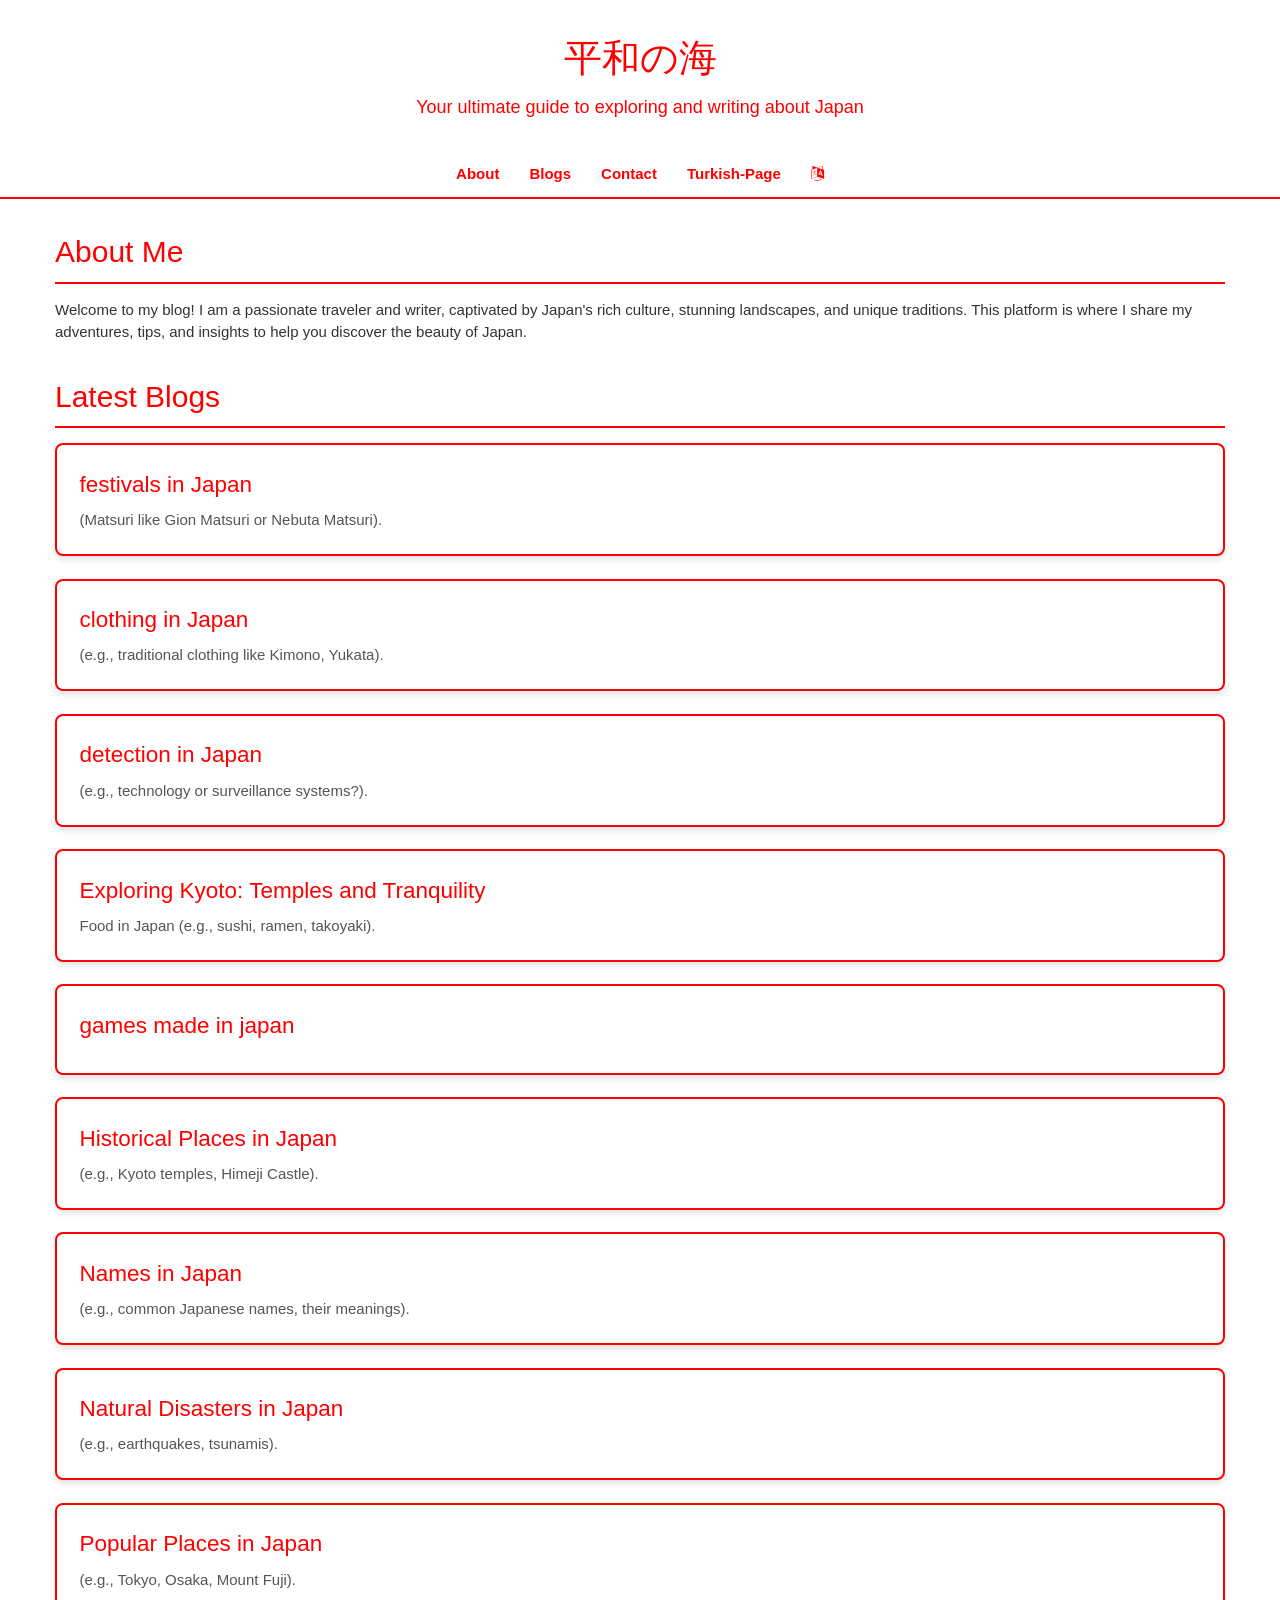
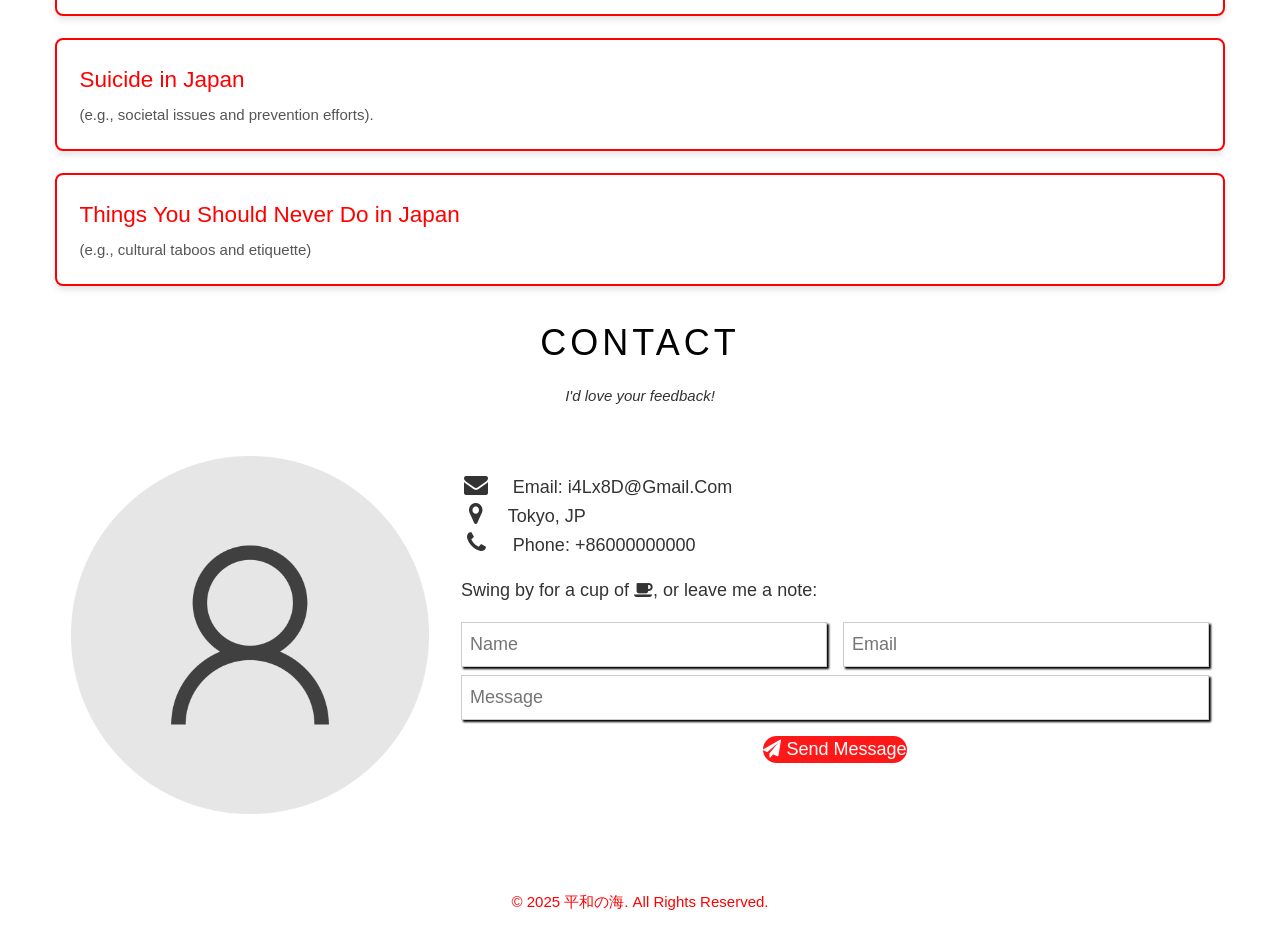
==== index.html @ c90bb955 "Update index.html" ====
<!DOCTYPE html>
<html lang="en">
<head>
    <meta charset="UTF-8">
    <meta name="viewport" content="width=device-width, initial-scale=1.0">
    <link rel="stylesheet" href="https://www.w3schools.com/w3css/4/w3.css">
    <link rel="stylesheet" href="https://fonts.googleapis.com/css?family=Lato">
    <link rel="stylesheet" href="https://cdnjs.cloudflare.com/ajax/libs/font-awesome/4.7.0/css/font-awesome.min.css">
    <link rel="icon" type="image/png" href="favicon.png">
    <title>平和の海</title>
    <style>
        body {
            font-family: 'Segoe UI', Tahoma, Geneva, Verdana, sans-serif;
            margin: 0;
            padding: 0;
            color: #333;
            background-color: #fff;
        }

				.w3-red, .w3-hover-red:hover {
		  color: #fff !important;
		  background-color: #fff !important;
		  width: 30px !important;
		}

				.w3-btn, .w3-button {
	
		  padding: 0 !important ;

		}		
		.w3-red, .w3-hover-red:hover {
  color: #fff !important;
  background-color: #fff !important;
}
		.w3-bar .w3-bar-item {
			  float: left;
			  width: auto;
			  border: none;
			  display: block;
			  outline: 0;
		}

		
        header {
			background: #fff;
		    color: #f00;
            padding: 2rem 1rem;
            text-align: center;
        }

        header h1 {
            font-size: 2.5rem;
            margin: 0;
        }

        header p {
            margin: 0.5rem 0 0;
            font-size: 1.2rem;
        }
		
		.w3-bar .w3-bar-item {
			
			  float: left;
			  width: auto;
			  border: none;
			  display: block;
			  outline: 0;
         }

        nav {
            background: #fff;
            color: #ff0000;
            padding: 0.8rem;
            display: flex;
            justify-content: center;
            border-bottom: 2px solid #ff0000;
        }

        nav a {
            color: #ff0000;
            text-decoration: none;
            margin: 0 15px;
            font-size: 1rem;
            font-weight: bold;
            transition: color 0.3s;
        }

        nav a:hover {
            color: #cc0000;
        }

        .container {
            max-width: 1200px;
            margin: 2rem auto;
            padding: 0 1rem;
        }

        section {
            margin-bottom: 2rem;
        }

        section h2 {
            font-size: 2rem;
            margin-bottom: 1rem;
            color: #ff0000;
            border-bottom: 2px solid #ff0000;
            padding-bottom: 0.5rem;
        }

        .blog-card {
            display: flex;
            flex-direction: column;
            background: #fff;
            border: 2px solid #ff0000;
            border-radius: 8px;
            box-shadow: 0 4px 6px rgba(0, 0, 0, 0.1);
            padding: 1.5rem;
            margin-bottom: 1.5rem;
            transition: transform 0.3s, box-shadow 0.3s;
        }

        .blog-card:hover {
            transform: translateY(-5px);
            box-shadow: 0 6px 8px rgba(0, 0, 0, 0.2);
        }

        .blog-card h3 {
            margin: 0;
            font-size: 1.5rem;
            color: #ff0000;
        }

        .blog-card p {
            margin: 0.5rem 0 0;
            color: #555;
        }

        footer {
        	background: #fff;
		    color: #f00;
            text-align: center;
            padding: 1rem 0;
            margin-top: 2rem;
        }

        footer p {
            margin: 0;
            font-size: 1rem;
        }

        a {
            color: #ff0000;
            text-decoration: none;
        }

        a:hover {
            text-decoration: underline;
        }
    </style>
</head>
<body>
    <header>
        <h1>平和の海</h1>
        <p>Your ultimate guide to exploring and writing about Japan</p>
    </header>

    <nav >
        <a href="#about">About</a>
        <a href="#blogs">Blogs</a>
        <a href="#contact">Contact</a>
		<a href="https://kuhruhshuhk-kuhyahlahr.github.io/">Turkish-Page</a>
		<a style="color: red !important;" href="kr/" class="">
      <i class="fa fa-language"></i>
    </a>

    </nav>

    <div class="container">
        <section id="about">
            <h2>About Me</h2>
            <p>Welcome to my blog! I am a passionate traveler and writer, captivated by Japan's rich culture, stunning landscapes, and unique traditions. This platform is where I share my adventures, tips, and insights to help you discover the beauty of Japan.</p>
        </section>

        <section id="blogs">
            <h2>Latest Blogs</h2>




            <div class="blog-card">
                <h3> <a href="Blogs/3festivals.html" > festivals in Japan </a></h3>
                <p>(Matsuri like Gion Matsuri or Nebuta Matsuri).</p>
            </div>

            <div class="blog-card">
                <h3> <a href="Blogs/clothings.html" > clothing in Japan </a></h3>
                <p>(e.g., traditional clothing like Kimono, Yukata).</p>
            </div>

            <div class="blog-card">
                <h3> <a href="Blogs/detection.html" > detection in Japan </a></h3>
                <p> (e.g., technology or surveillance systems?).</p>
            </div>

            <div class="blog-card">
                <h3> <a href="Blogs/food.html" >Exploring Kyoto: Temples and Tranquility</a></h3>
                <p>Food in Japan (e.g., sushi, ramen, takoyaki).</p>
            </div>

            <div class="blog-card">
                <h3> <a href="Blogs/games-made-in-japan.html" >games made in japan</a></h3>
                <p></p>
            </div>

            <div class="blog-card">
                <h3> <a href="Blogs/historically-places.html" >Historical Places in Japan</a></h3>
                <p> (e.g., Kyoto temples, Himeji Castle).</p>
            </div>

            <div class="blog-card">
                <h3> <a href="Blogs/natural-disasters.html" > Names in Japan</a></h3>
                <p> (e.g., common Japanese names, their meanings).</p>
            </div>

            <div class="blog-card">
                <h3> <a href="Blogs/things-you-should-never-do-in-japan.html" >Natural Disasters in Japan </a></h3>
                <p>(e.g., earthquakes, tsunamis).</p>
            </div>
          <div class="blog-card">
                <h3> <a href="Blogs/popular-places.html" >
Popular Places in Japan</a></h3>
                <p> (e.g., Tokyo, Osaka, Mount Fuji).</p>
            </div>
          <div class="blog-card">
                <h3> <a href="Blogs/suicide.html" >
Suicide in Japan </a></h3>
                <p>(e.g., societal issues and prevention efforts).</p>
            </div>
         <div class="blog-card">
                <h3> <a href="Blogs/names.html" > Things You Should Never Do in Japan </a></h3>
                <p>(e.g., cultural taboos and etiquette)</p>
            </div>

        </section>

<!-- Container (Contact Section) -->
        <section id="contact">
     <center><span class="w3-xxlarge w3-text-black w3-wide">CONTACT</span></center>

  <p class="w3-center"><em>I'd love your feedback!</em></p>

  <div class="w3-row w3-padding-32 w3-section">
    <div class="w3-col m4 w3-container">
      <img src="A.png" class="w3-image w3-round" style="width:100%">
    </div>
    <div class="w3-col m8 w3-panel">
      <div class="w3-large w3-margin-bottom">
	    <i class="fa fa-envelope fa-fw w3-hover-text-black w3-xlarge w3-margin-right"></i> Email: i4Lx8D@Gmail.Com<br>
        <i class="fa fa-map-marker fa-fw w3-hover-text-black w3-xlarge w3-margin-right"></i>Tokyo, JP<br>
        <i class="fa fa-phone fa-fw w3-hover-text-black w3-xlarge w3-margin-right"></i> Phone: +86000000000 <br
      
      </div>
      <p>Swing by for a cup of <i class="fa fa-coffee"></i>, or leave me a note:</p>
      <form  action="mailto:i4Lx8D@gmail.com" method="Post"target="_blank">
        <div class="w3-row-padding" style="margin:0 -16px 8px -16px">
          <div class="w3-half">
            <input style="box-shadow: 2px 2px 2px;" class="w3-input w3-border" type="text" placeholder="Name" required name="Name">
          </div>
          <div class="w3-half">
            <input style="box-shadow: 2px 2px 2px;" class="w3-input w3-border" type="text" placeholder="Email" required name="Email">
          </div>
        </div>
        <input style="box-shadow: 2px 2px 2px;" class="w3-input w3-border" type="text" placeholder="Message" required name="Message">
    <center> <button id="y" style="background-color: #f00 !important;opacity: 90%;border-radius: 90px;color: white !important;box-shadow: 2px 2px 2px;" class="w3-button w3-black w3-section" type="submit">
          <i class="fa fa-paper-plane"></i>  Send Message   
        </button>
    </center>
      </form>
    </div>
  </div>
</div>
   </section>
    
    </div>

    <footer>
        <p>&copy; 2025 平和の海. All Rights Reserved.</p>
    </footer>
</body>
</html>
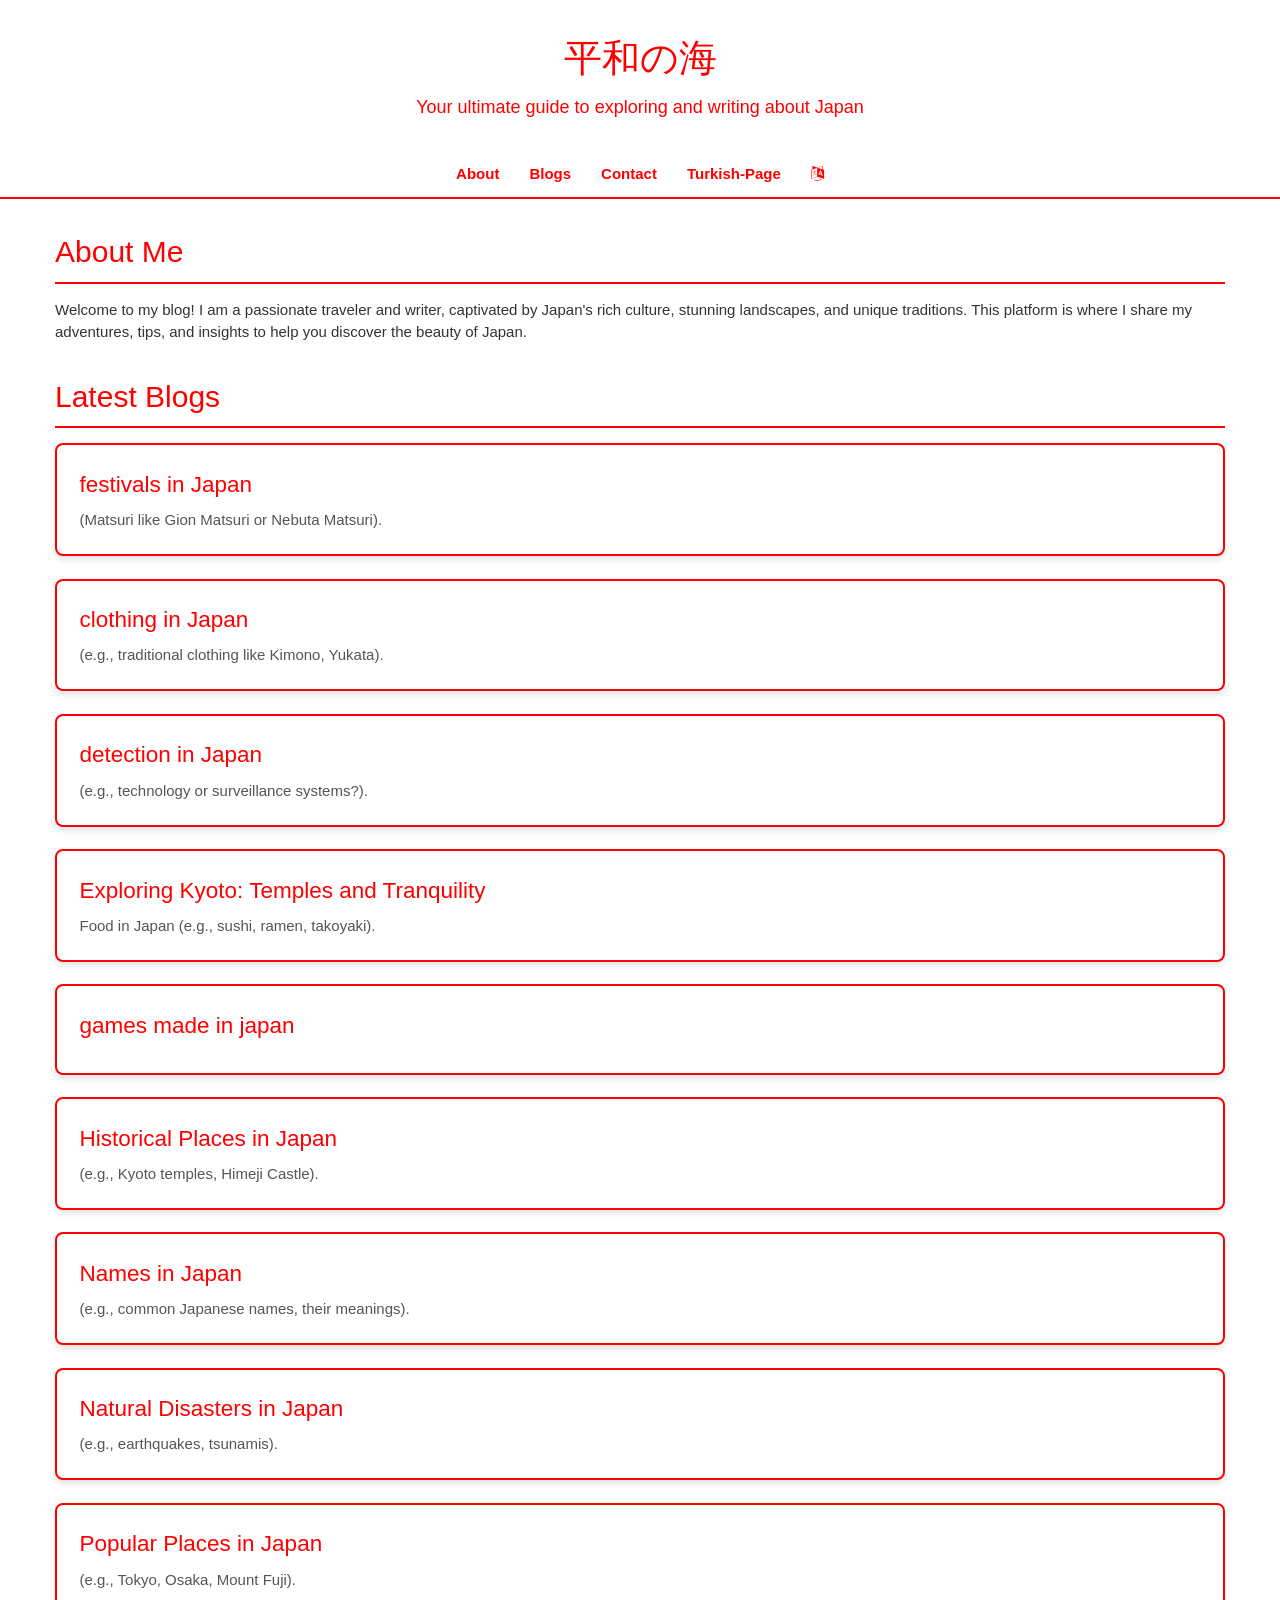
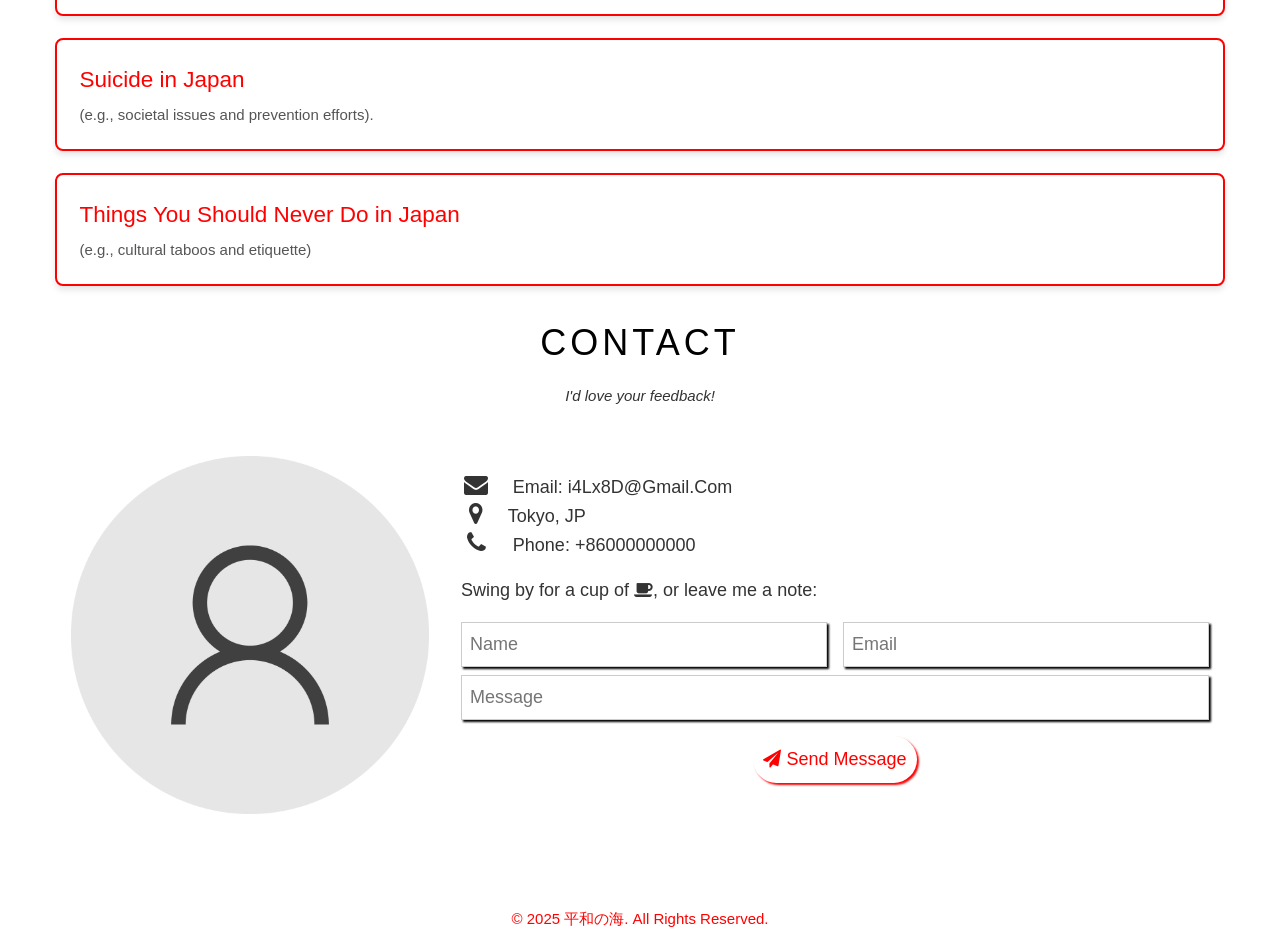
==== commit 94f0afb7: "Update index.html" ====
--- a/index.html
+++ b/index.html
@@ -271,7 +271,7 @@
           </div>
         </div>
         <input style="box-shadow: 2px 2px 2px;" class="w3-input w3-border" type="text" placeholder="Message" required name="Message">
-    <center> <button id="y" style="background-color: #f00 !important;opacity: 90%;border-radius: 90px;color: white !important;box-shadow: 2px 2px 2px;" class="w3-button w3-black w3-section" type="submit">
+    <center> <button id="y" style="background-color: #fff !important;border-radius: 90px;color: red !important;box-shadow: 2px 2px 2px;padding: 10px !important;;" class="w3-button w3-black w3-section" type="submit">
           <i class="fa fa-paper-plane"></i>  Send Message   
         </button>
     </center>
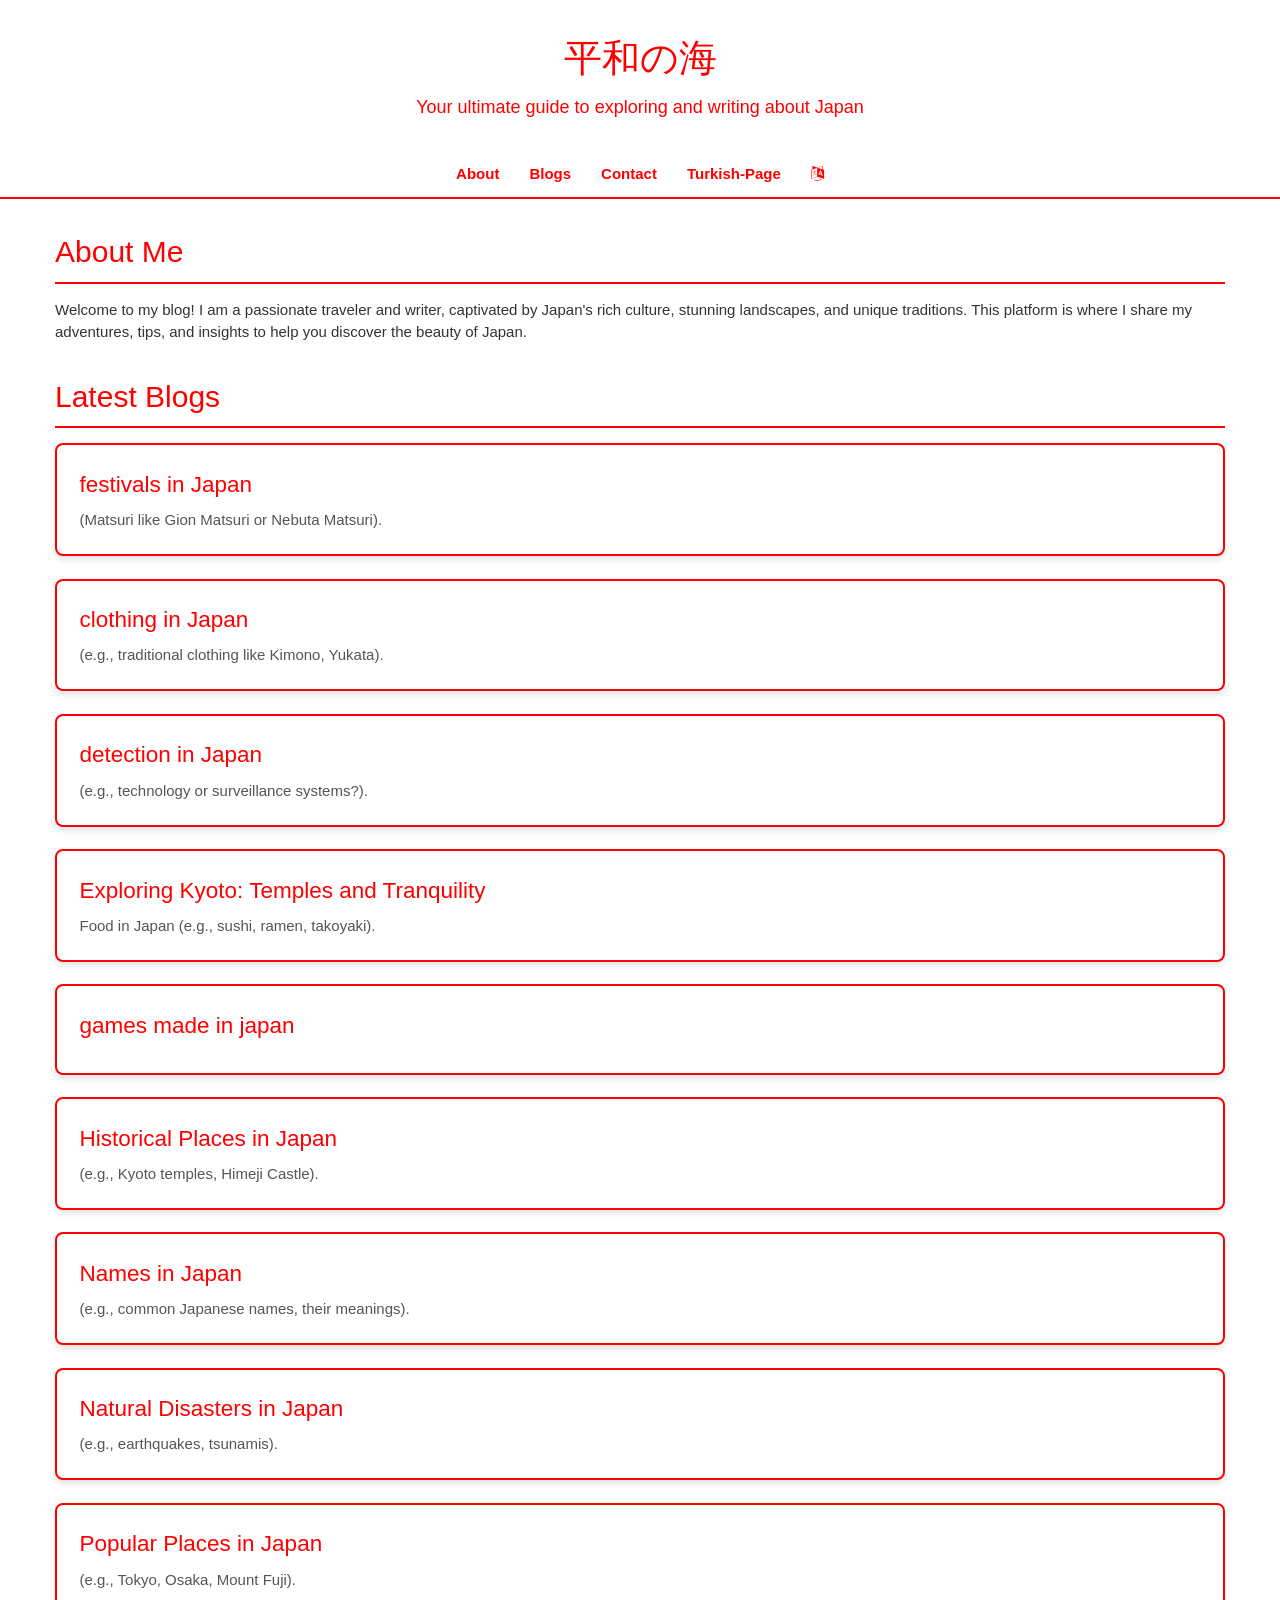
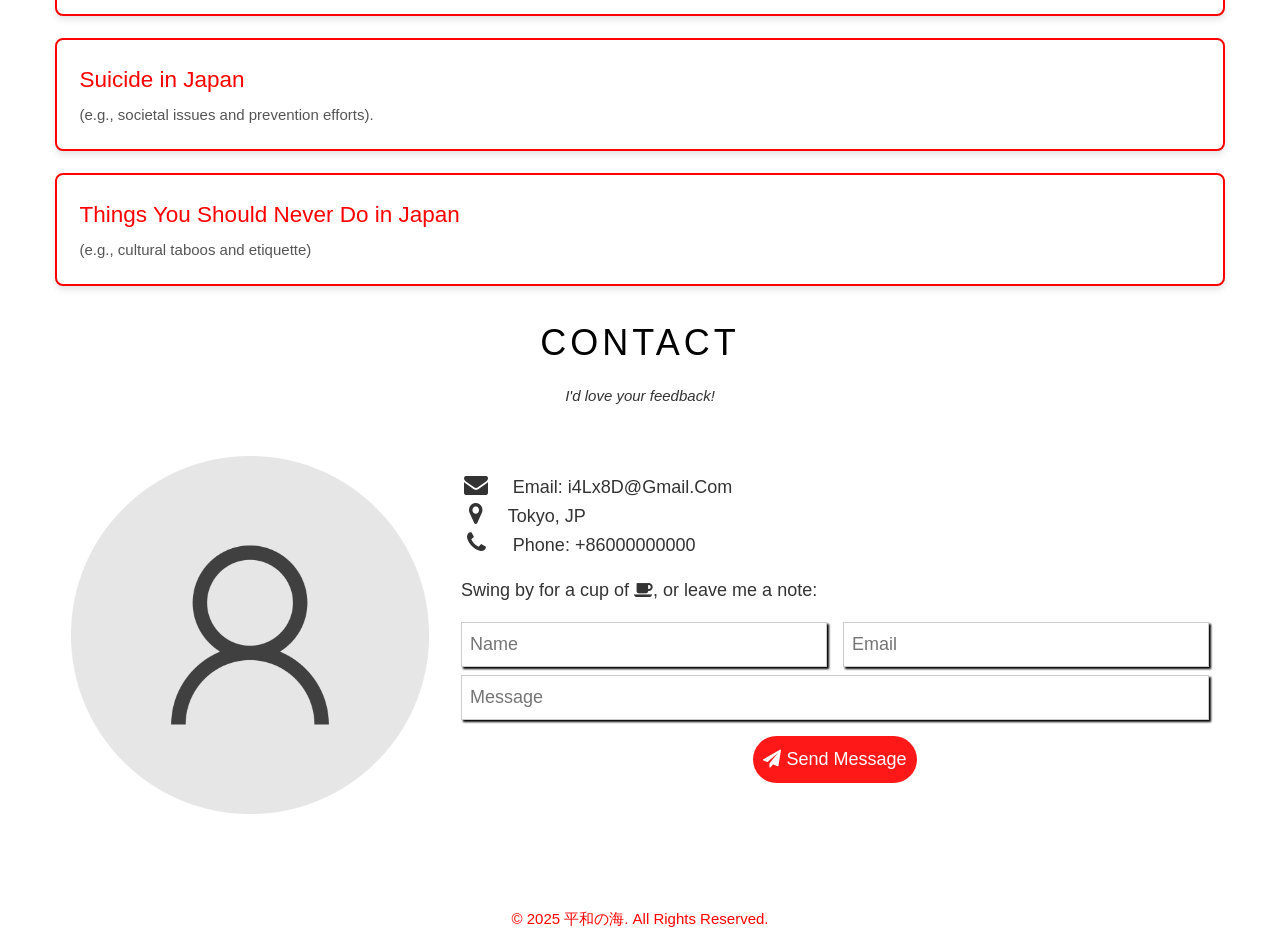
==== commit 2adcb330: "Update index.html" ====
--- a/index.html
+++ b/index.html
@@ -271,8 +271,9 @@
           </div>
         </div>
         <input style="box-shadow: 2px 2px 2px;" class="w3-input w3-border" type="text" placeholder="Message" required name="Message">
-    <center> <button id="y" style="background-color: #fff !important;border-radius: 90px;color: red !important;box-shadow: 2px 2px 2px;padding: 10px !important;;" class="w3-button w3-black w3-section" type="submit">
-          <i class="fa fa-paper-plane"></i>  Send Message   
+    <center> <button id="y" style="background-color: #f00 !important;opacity: 90%;border-radius: 90px;color: white !important;box-shadow: 2px 2px 2px;padding: 10px !important;" class="w3-button w3-black w3-section" type="submit">
+        
+		<i class="fa fa-paper-plane"></i>  Send Message   
         </button>
     </center>
       </form>
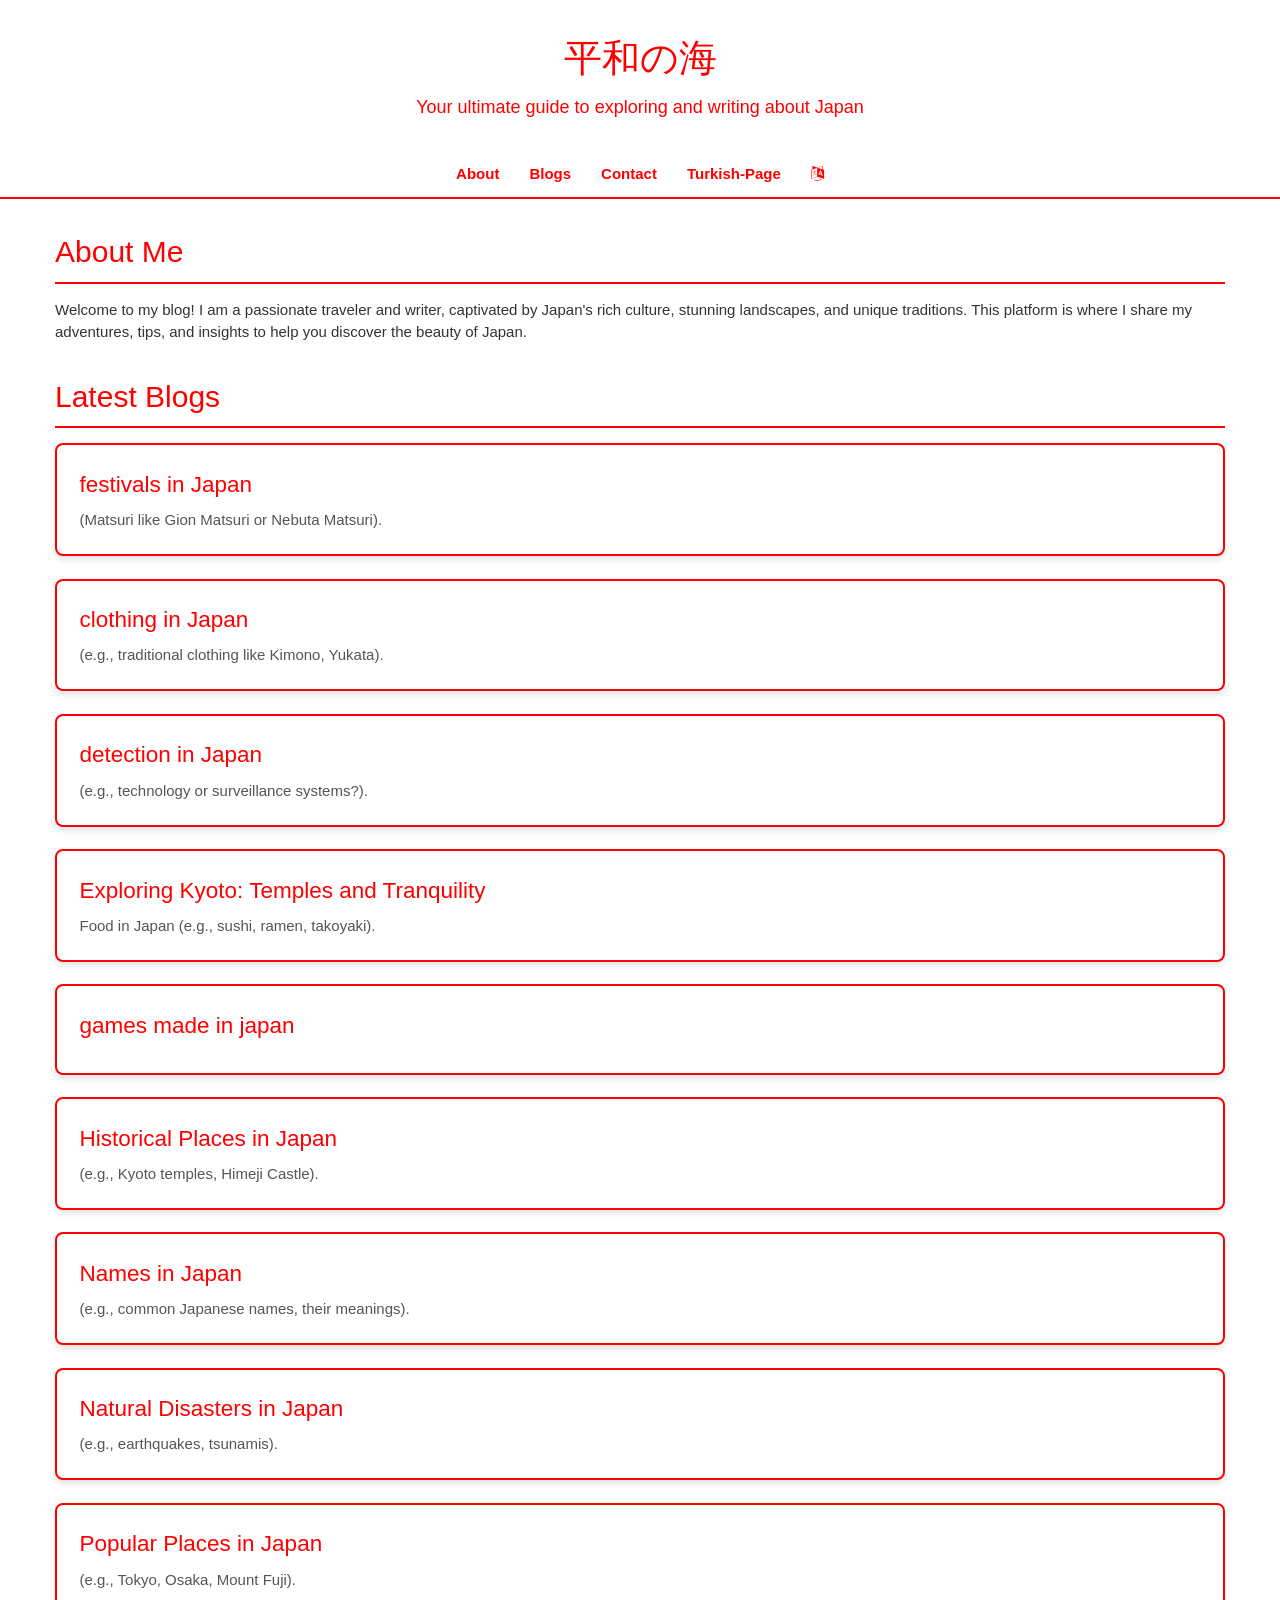
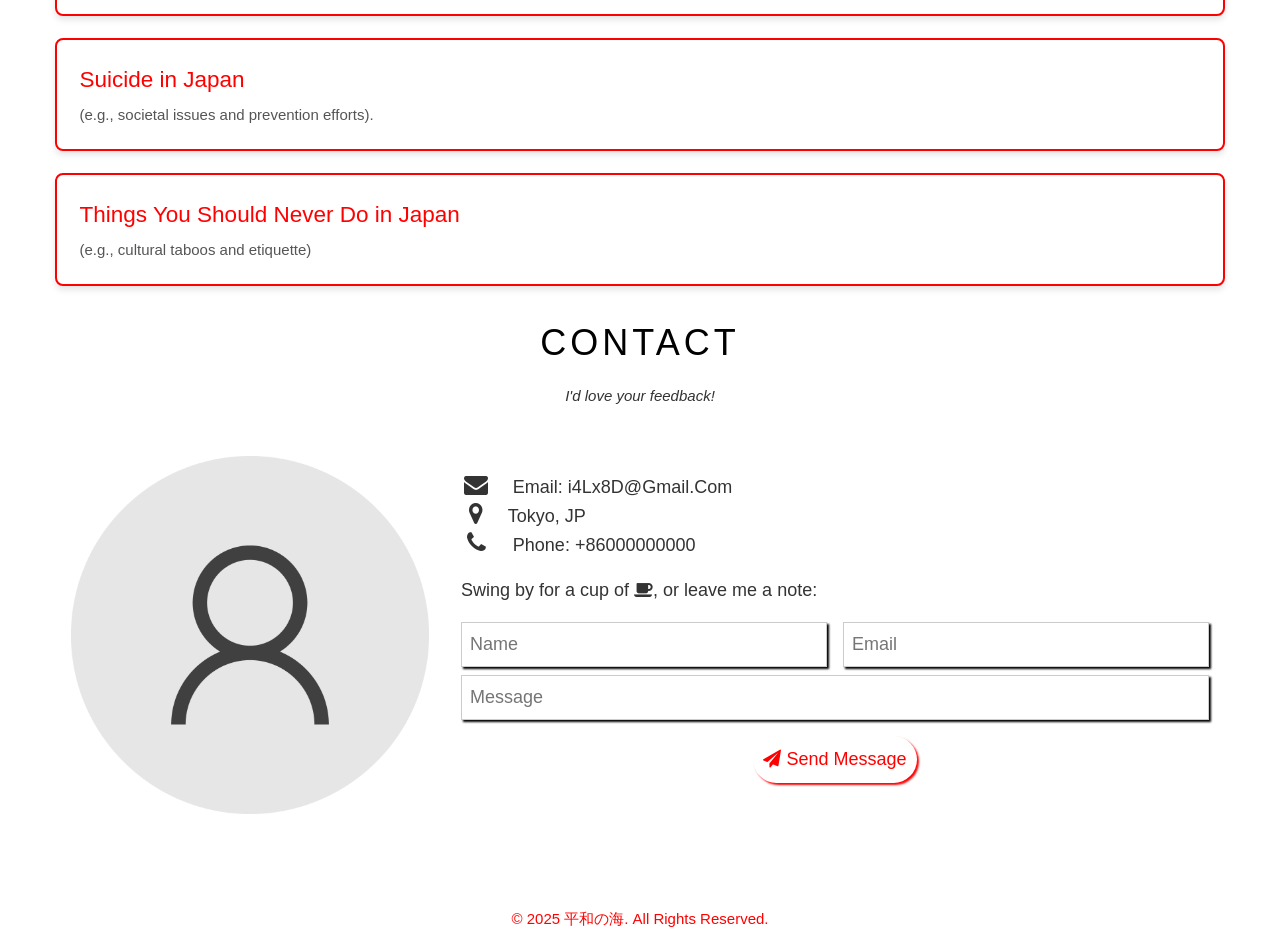
==== commit 3c1f30b3: "Update index.html" ====
--- a/index.html
+++ b/index.html
@@ -271,7 +271,8 @@
           </div>
         </div>
         <input style="box-shadow: 2px 2px 2px;" class="w3-input w3-border" type="text" placeholder="Message" required name="Message">
-    <center> <button id="y" style="background-color: #f00 !important;opacity: 90%;border-radius: 90px;color: white !important;box-shadow: 2px 2px 2px;padding: 10px !important;" class="w3-button w3-black w3-section" type="submit">
+		  
+    <center> <button id="y" style="background-color: #fff !important;border-radius: 90px;color: red !important;box-shadow: 2px 2px 2px;padding: 10px !important;" class="w3-button w3-black w3-section" type="submit">
         
 		<i class="fa fa-paper-plane"></i>  Send Message   
         </button>
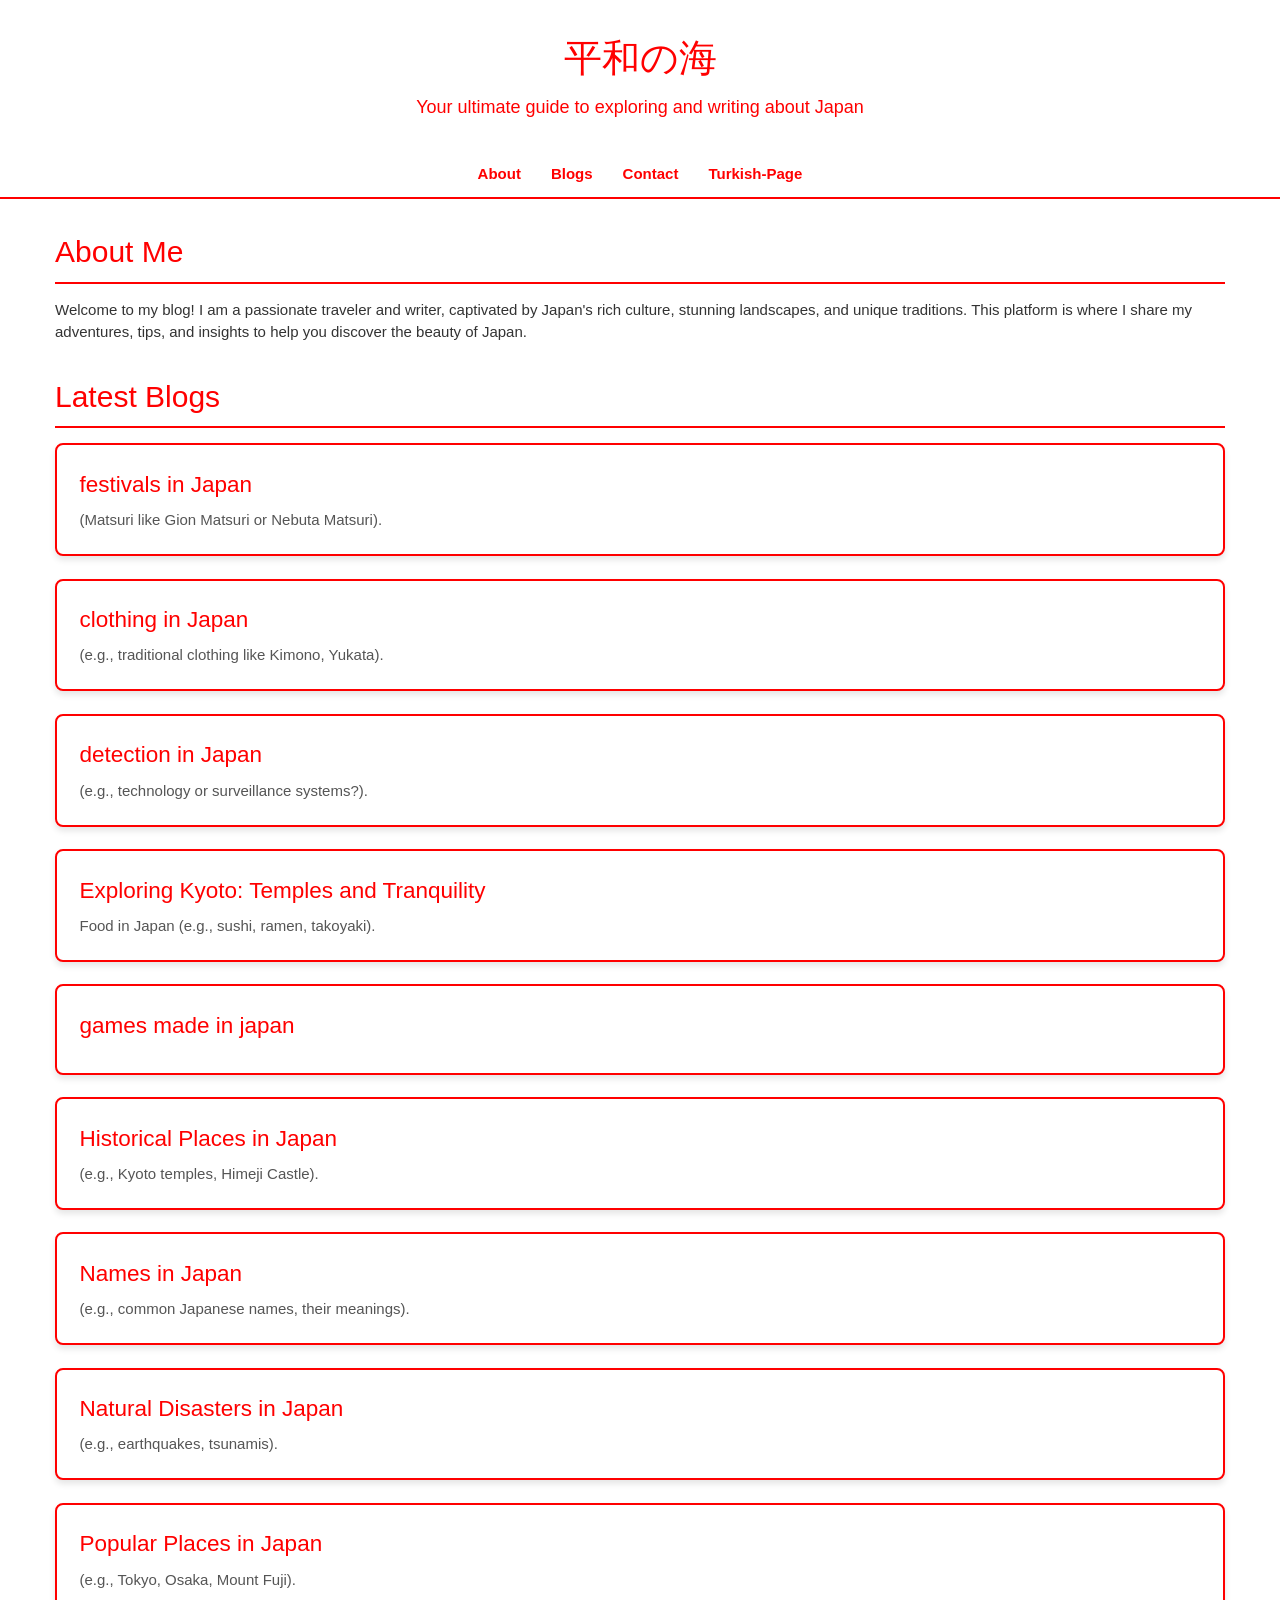
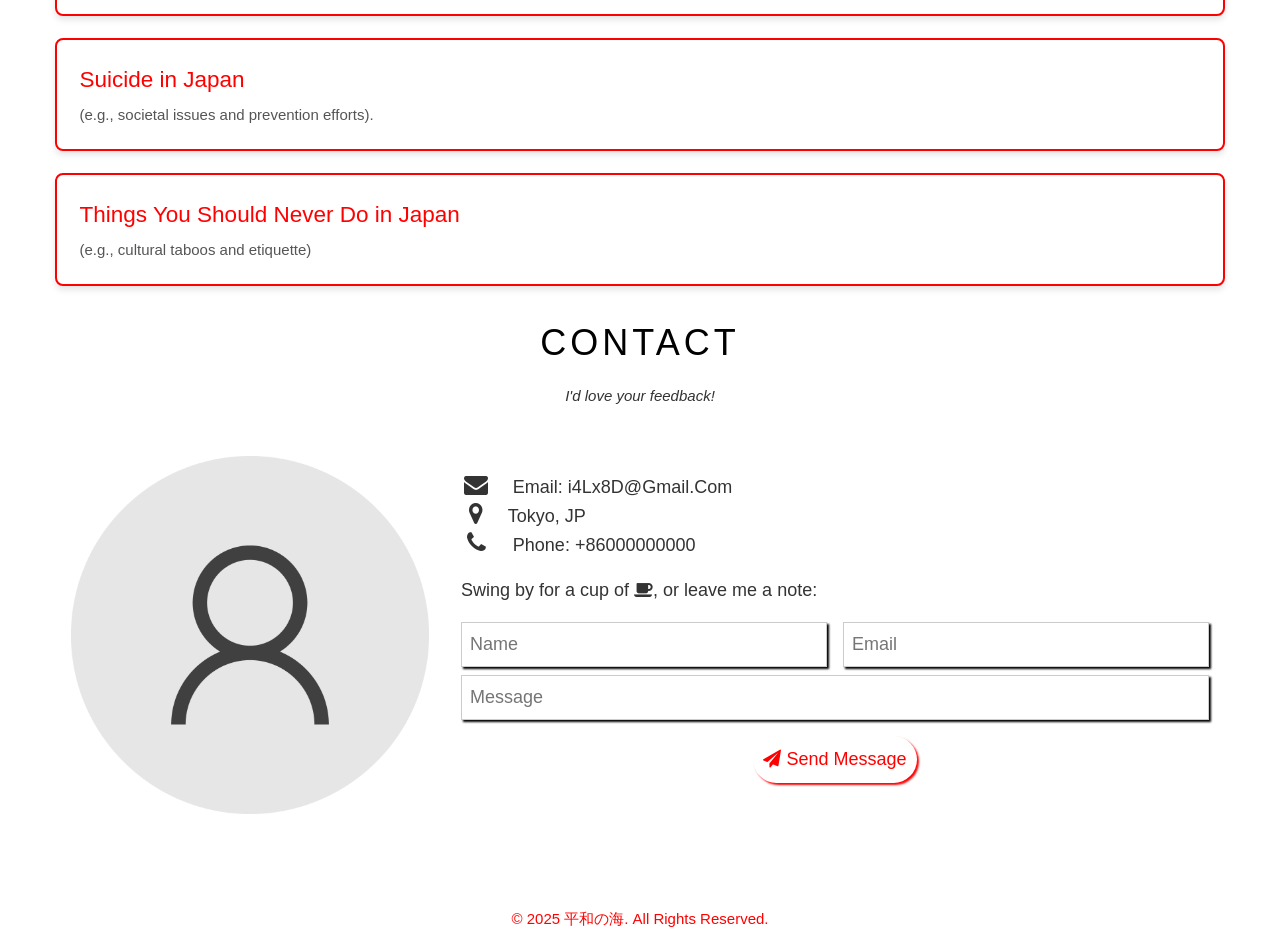
==== commit b280a7a5: "Update index.html" ====
--- a/index.html
+++ b/index.html
@@ -169,9 +169,9 @@
         <a href="#blogs">Blogs</a>
         <a href="#contact">Contact</a>
 		<a href="https://kuhruhshuhk-kuhyahlahr.github.io/">Turkish-Page</a>
-		<a style="color: red !important;" href="kr/" class="">
+		<!---<a style="color: red !important;" href="kr/" class="">
       <i class="fa fa-language"></i>
-    </a>
+    </a>-->
 
     </nav>
 
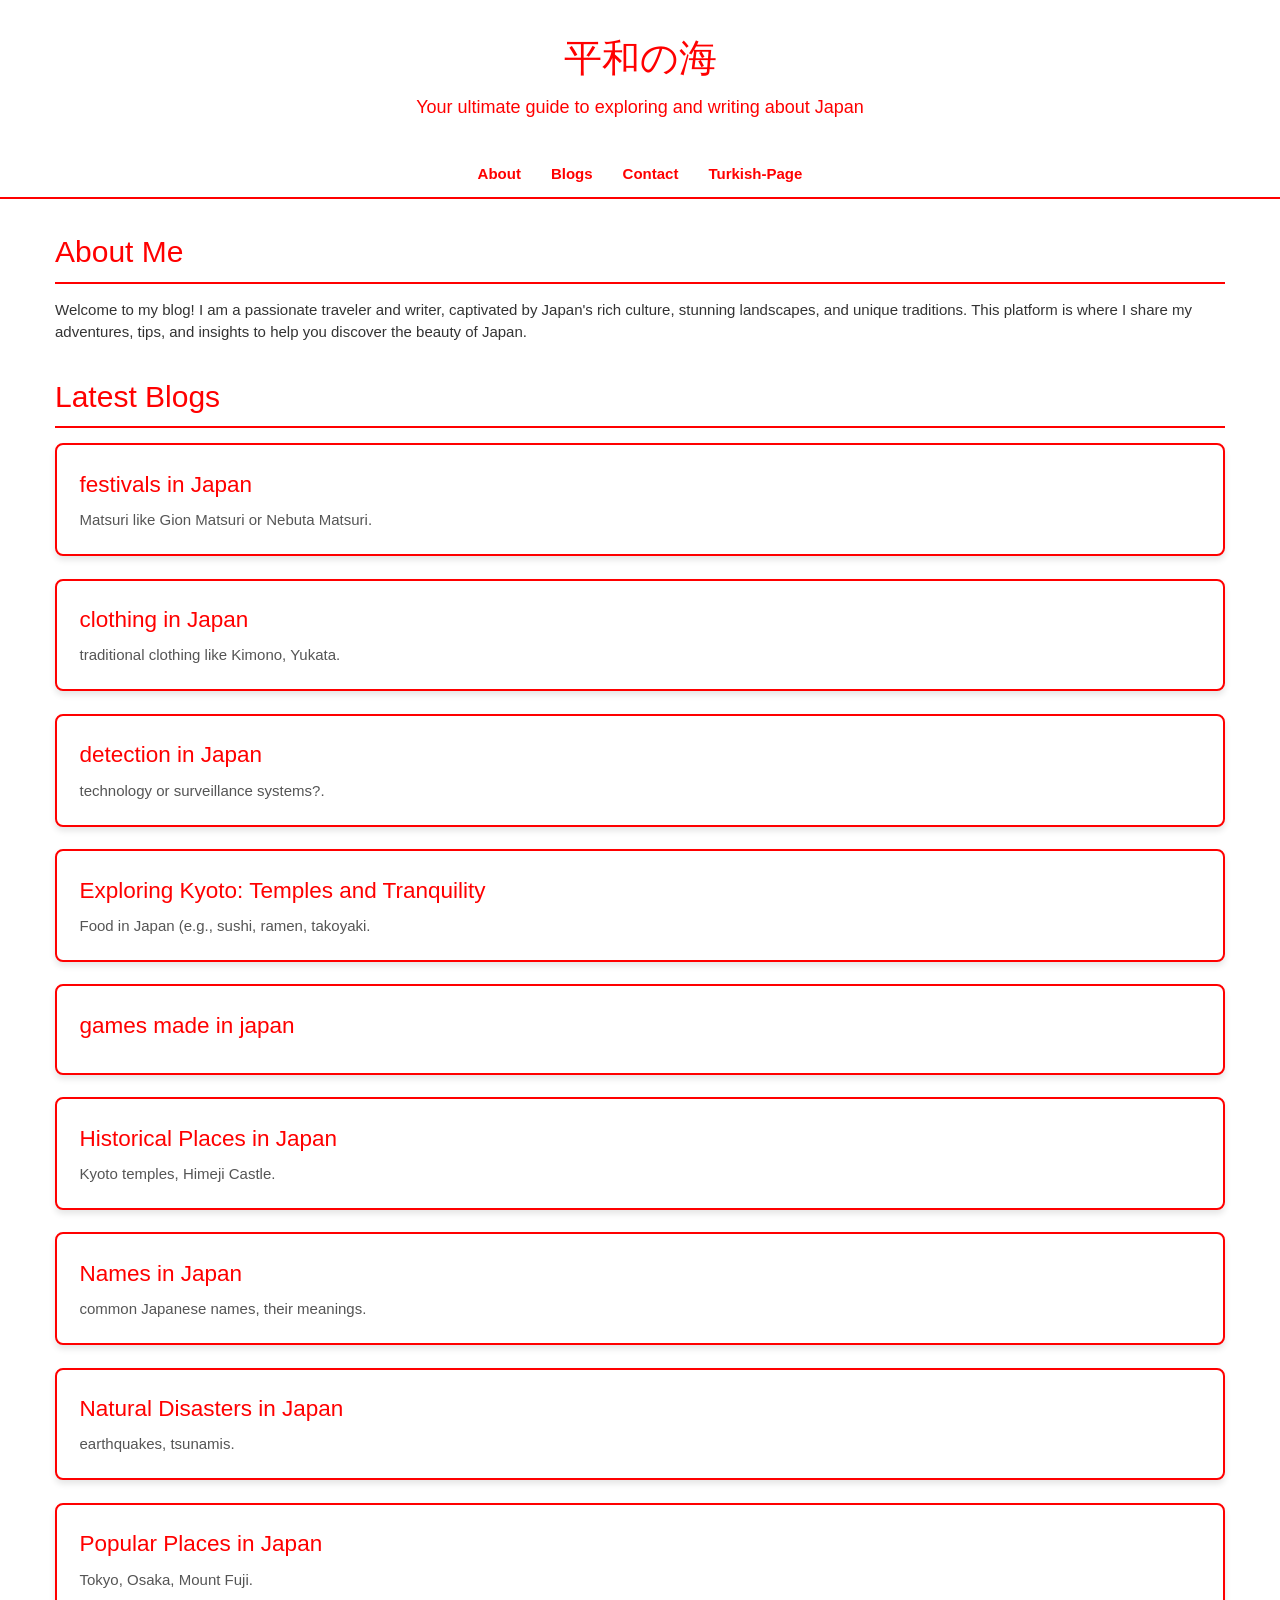
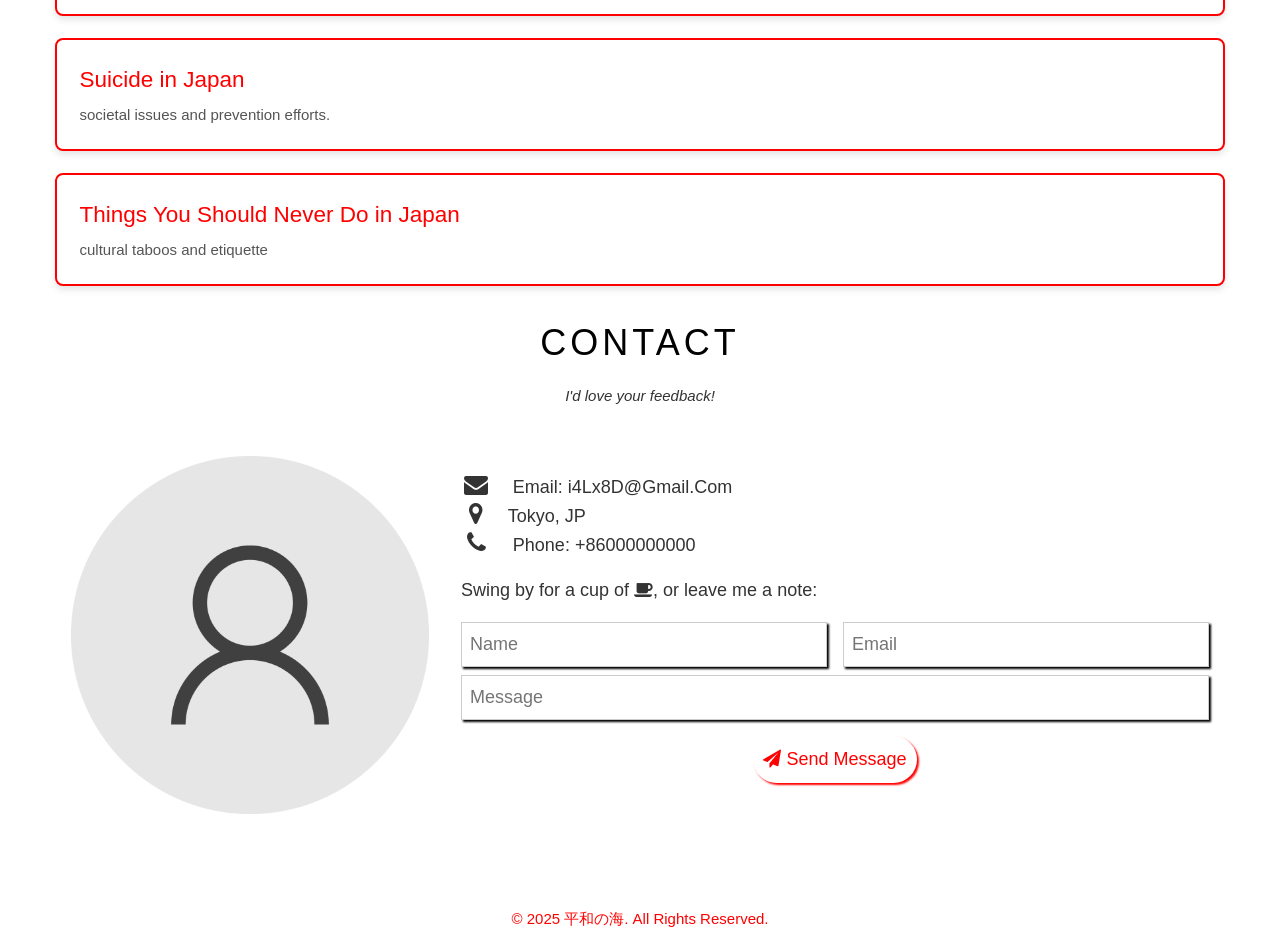
==== commit 0efb3a40: "Update index.html" ====
--- a/index.html
+++ b/index.html
@@ -8,6 +8,15 @@
     <link rel="stylesheet" href="https://cdnjs.cloudflare.com/ajax/libs/font-awesome/4.7.0/css/font-awesome.min.css">
     <link rel="icon" type="image/png" href="favicon.png">
     <title>平和の海</title>
+	<!-- Google tag (gtag.js) -->
+<script async src="https://www.googletagmanager.com/gtag/js?id=G-WHNS42X1Z1"></script>
+<script>
+  window.dataLayer = window.dataLayer || [];
+  function gtag(){dataLayer.push(arguments);}
+  gtag('js', new Date());
+
+  gtag('config', 'G-WHNS42X1Z1');
+</script>
     <style>
         body {
             font-family: 'Segoe UI', Tahoma, Geneva, Verdana, sans-serif;
@@ -168,7 +177,7 @@
         <a href="#about">About</a>
         <a href="#blogs">Blogs</a>
         <a href="#contact">Contact</a>
-		<a href="https://kuhruhshuhk-kuhyahlahr.github.io/">Turkish-Page</a>
+		<a href="https://baris-denizi.github.io/">Turkish-Page</a>
 		<!---<a style="color: red !important;" href="kr/" class="">
       <i class="fa fa-language"></i>
     </a>-->
@@ -189,22 +198,22 @@
 
             <div class="blog-card">
                 <h3> <a href="Blogs/3festivals.html" > festivals in Japan </a></h3>
-                <p>(Matsuri like Gion Matsuri or Nebuta Matsuri).</p>
+                <p>Matsuri like Gion Matsuri or Nebuta Matsuri.</p>
             </div>
 
             <div class="blog-card">
                 <h3> <a href="Blogs/clothings.html" > clothing in Japan </a></h3>
-                <p>(e.g., traditional clothing like Kimono, Yukata).</p>
+                <p> traditional clothing like Kimono, Yukata.</p>
             </div>
 
             <div class="blog-card">
                 <h3> <a href="Blogs/detection.html" > detection in Japan </a></h3>
-                <p> (e.g., technology or surveillance systems?).</p>
+                <p> technology or surveillance systems?.</p>
             </div>
 
             <div class="blog-card">
                 <h3> <a href="Blogs/food.html" >Exploring Kyoto: Temples and Tranquility</a></h3>
-                <p>Food in Japan (e.g., sushi, ramen, takoyaki).</p>
+                <p>Food in Japan (e.g., sushi, ramen, takoyaki.</p>
             </div>
 
             <div class="blog-card">
@@ -214,31 +223,31 @@
 
             <div class="blog-card">
                 <h3> <a href="Blogs/historically-places.html" >Historical Places in Japan</a></h3>
-                <p> (e.g., Kyoto temples, Himeji Castle).</p>
-            </div>
-
-            <div class="blog-card">
-                <h3> <a href="Blogs/natural-disasters.html" > Names in Japan</a></h3>
-                <p> (e.g., common Japanese names, their meanings).</p>
-            </div>
-
-            <div class="blog-card">
-                <h3> <a href="Blogs/things-you-should-never-do-in-japan.html" >Natural Disasters in Japan </a></h3>
-                <p>(e.g., earthquakes, tsunamis).</p>
+                <p>  Kyoto temples, Himeji Castle.</p>
+            </div>
+
+            <div class="blog-card">
+                <h3> <a href="Blogs/names.html" > Names in Japan</a></h3>
+                <p>  common Japanese names, their meanings.</p>
+            </div>
+
+            <div class="blog-card">
+                <h3> <a href="Blogs/natural-disasters.html" >Natural Disasters in Japan </a></h3>
+                <p> earthquakes, tsunamis.</p>
             </div>
           <div class="blog-card">
                 <h3> <a href="Blogs/popular-places.html" >
 Popular Places in Japan</a></h3>
-                <p> (e.g., Tokyo, Osaka, Mount Fuji).</p>
+                <p>  Tokyo, Osaka, Mount Fuji.</p>
             </div>
           <div class="blog-card">
                 <h3> <a href="Blogs/suicide.html" >
 Suicide in Japan </a></h3>
-                <p>(e.g., societal issues and prevention efforts).</p>
+                <p>societal issues and prevention efforts.</p>
             </div>
          <div class="blog-card">
-                <h3> <a href="Blogs/names.html" > Things You Should Never Do in Japan </a></h3>
-                <p>(e.g., cultural taboos and etiquette)</p>
+                <h3> <a href="Blogs/things-you-should-never-do-in-japan.html" > Things You Should Never Do in Japan </a></h3>
+                <p>cultural taboos and etiquette</p>
             </div>
 
         </section>
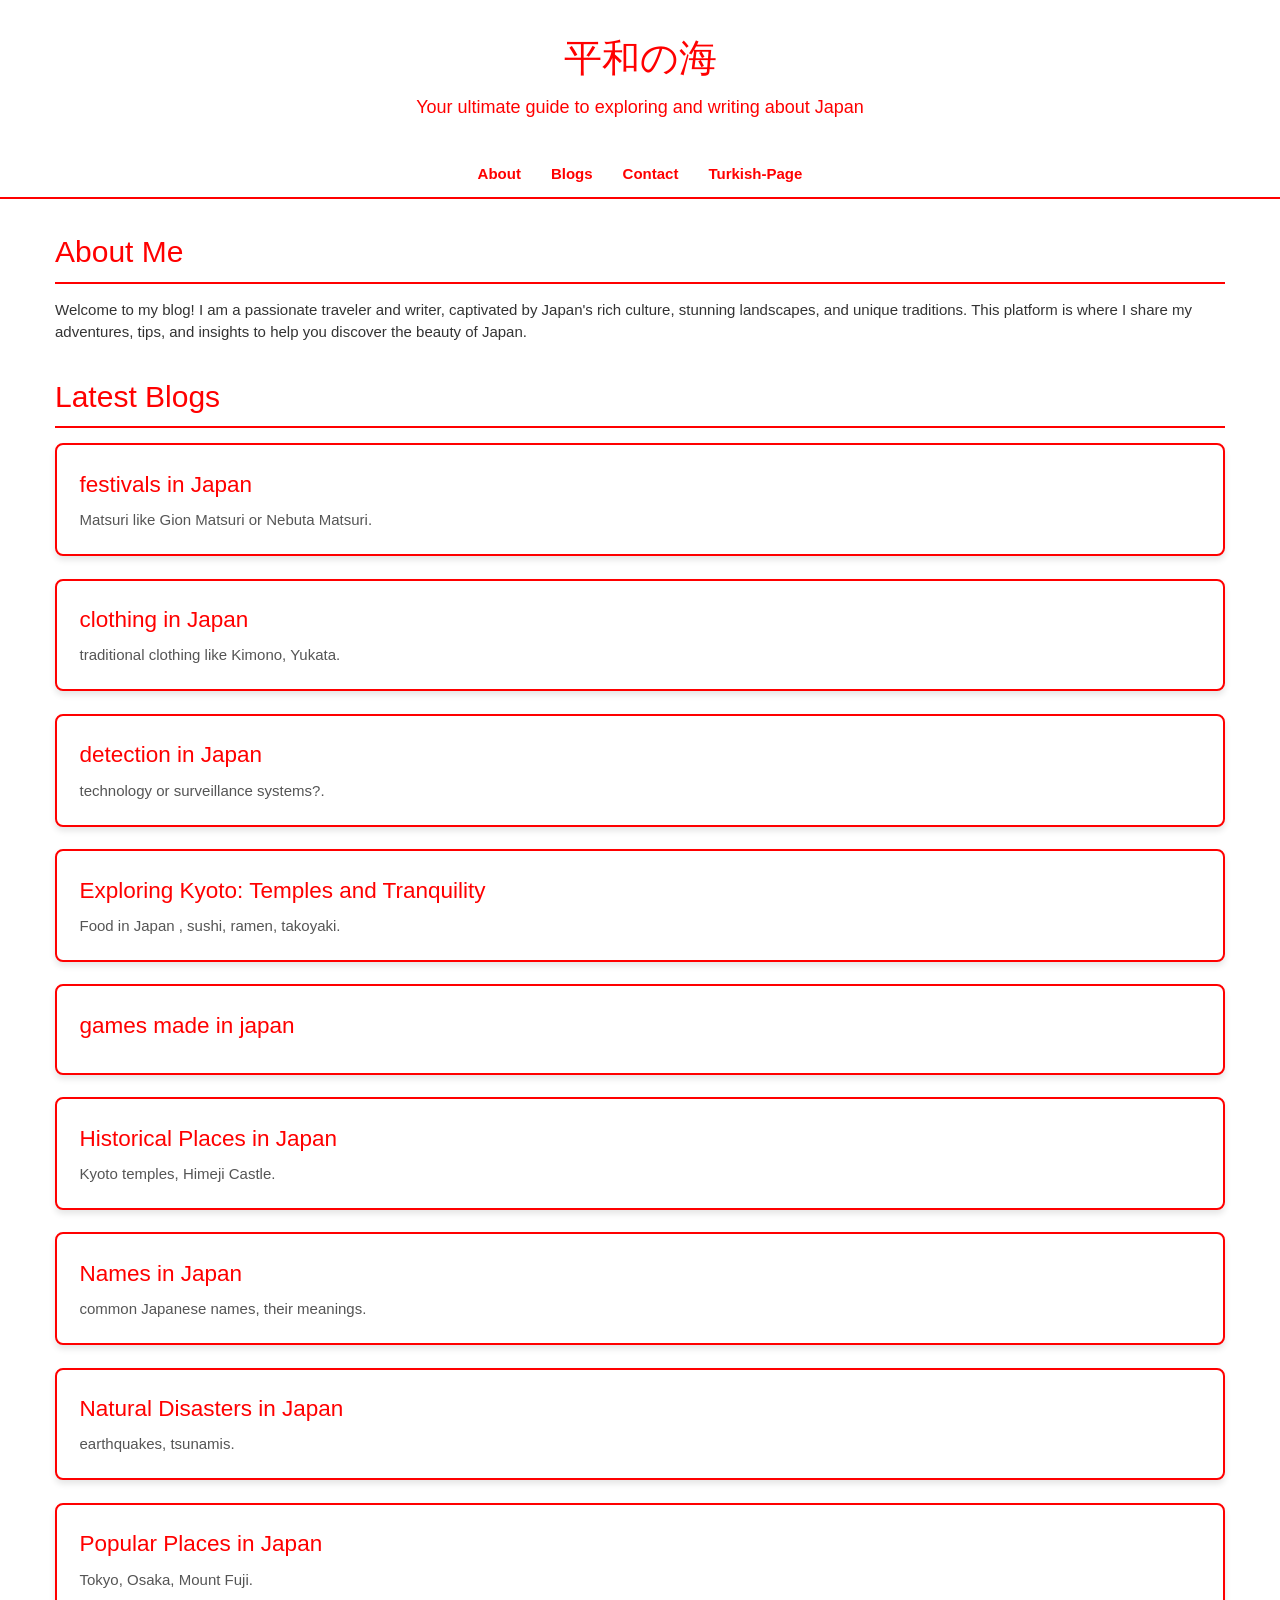
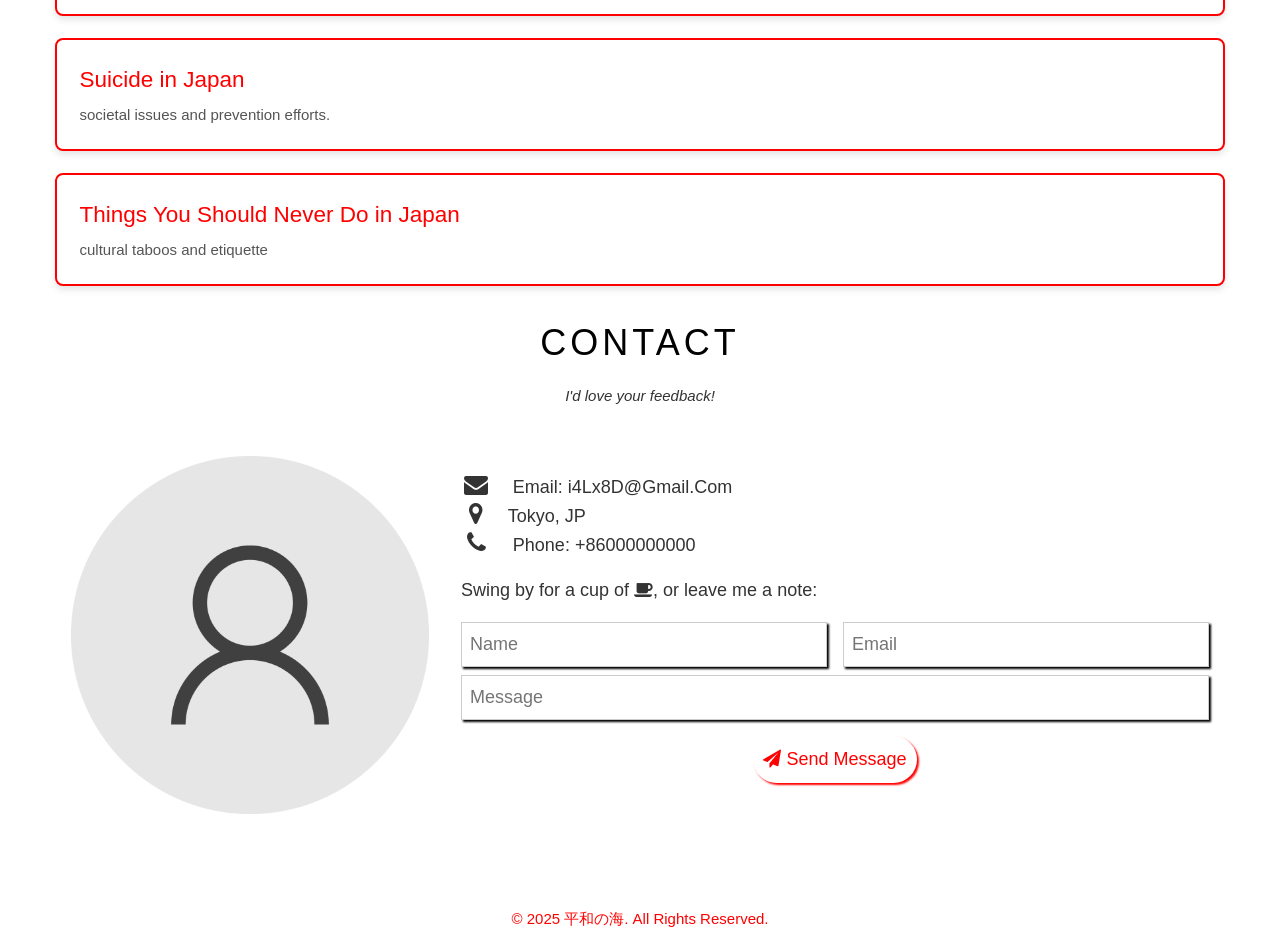
==== commit a3717872: "Update index.html" ====
--- a/index.html
+++ b/index.html
@@ -213,7 +213,7 @@
 
             <div class="blog-card">
                 <h3> <a href="Blogs/food.html" >Exploring Kyoto: Temples and Tranquility</a></h3>
-                <p>Food in Japan (e.g., sushi, ramen, takoyaki.</p>
+                <p>Food in Japan , sushi, ramen, takoyaki.</p>
             </div>
 
             <div class="blog-card">
